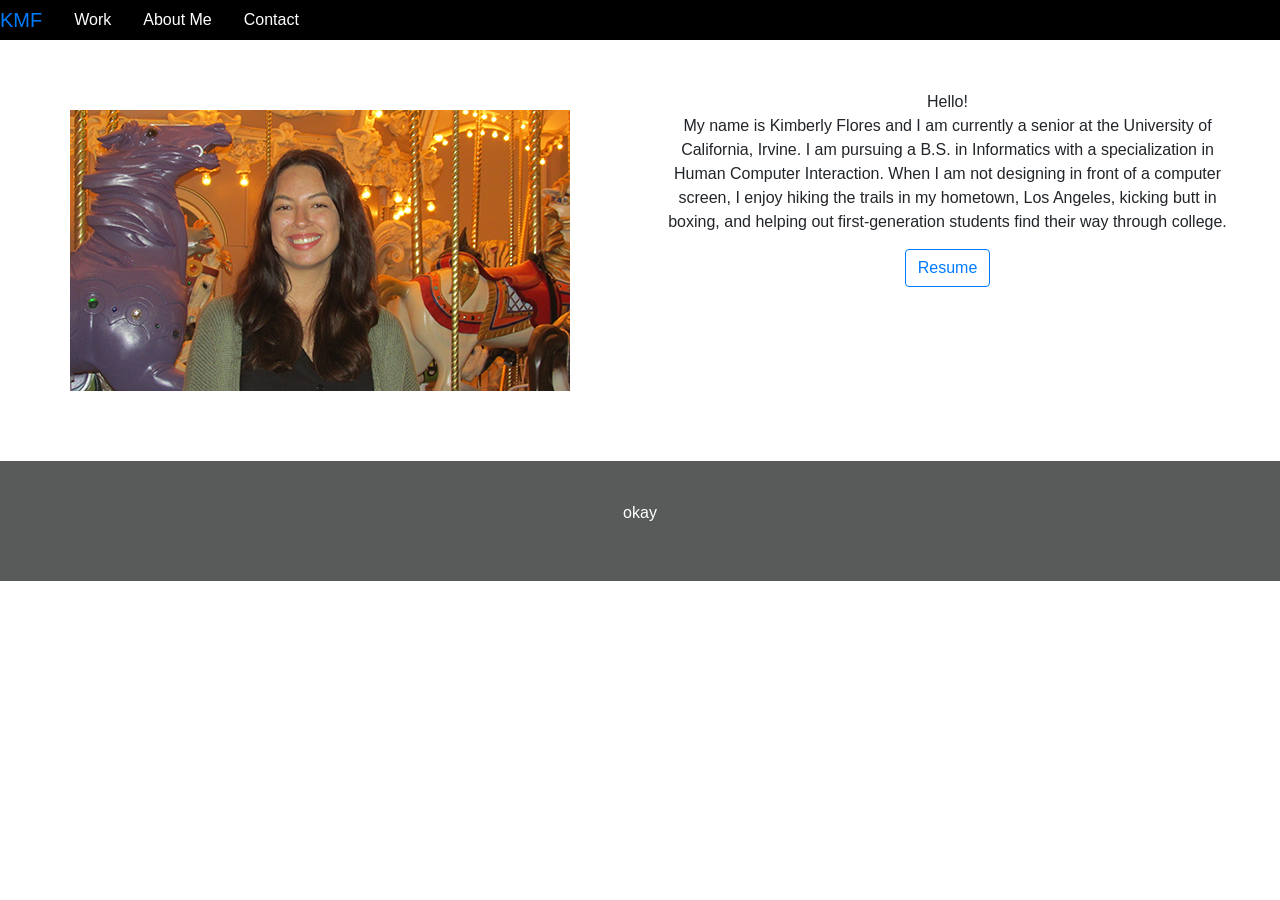
==== aboutme.html @ 7723c7f4 "added an aboutme page" ====
<!DOCTYPE html>
<html lang="en">

<!--
WRITTEN BY: Kimberly Flores
EMAIL: kimbermf@uci.edu
-->

<head>
  <meta charset="utf-8">
  <meta name="author" content="Kimberly Flores">
  <meta name="description" content="A design portfolio">
  <link rel="stylesheet" type="text/css" href="css_code.css" />

   <meta name="viewport" content="width=device-width, initial-scale=1, shrink-to-fit=no">

       <!-- Bootstrap CSS -->
   <link rel="stylesheet" href="https://stackpath.bootstrapcdn.com/bootstrap/4.1.3/css/bootstrap.min.css" integrity="sha384-MCw98/SFnGE8fJT3GXwEOngsV7Zt27NXFoaoApmYm81iuXoPkFOJwJ8ERdknLPMO" crossorigin="anonymous">

   <title>Hello, world!</title>


</head>
<body>
    <nav class="nav">
      <a class="navbar-brand" href="index.html">KMF</a>
        <ul class="nav">
          <li class="nav-item">
            <a class="nav-link active" href="#">Work</a>
          </li>
          <li class="nav-item">
            <a class="nav-link" href="aboutme.html">About Me</a>
          </li>
          <li class="nav-item">
            <a class="nav-link" href="#">Contact</a>
          </li>
        </ul>

    </nav>

    <div class="container-fluid" id=aboutme>
      <div class="row">
        <div class="col-6">
          <img src="me.jpg" classs="img-fluid">
        </div>
        <div class="col-6">
          <p>
        Hello! <br>My name is Kimberly Flores and I am currently a senior
        at the University of California, Irvine. I am pursuing a B.S. in
        Informatics with a specialization in Human Computer Interaction.
        When I am not designing in front of a computer screen, I enjoy hiking
        the trails in my hometown, Los Angeles, kicking butt in boxing, and
        helping out first-generation students find their way through college.
        <br>
        <button type="button" class="btn btn-outline-primary" id=btn>Resume</button>
          </p>

        </div>
      </div>
    </div>

    <footer class="page-footer font-small blue fixed-bottome">
      <p>okay</p>
    </footer>

     </body>
   </html>
---- css_code.css ----
#Navigation{
  font-size:25px;
  color:white;
  background-color: #585b5a;
}

.nav{
  background-color: black;
}

.nav-link{
  color:white;
}

#Introduction{
  text-align: center;
  padding: 100px;
  font-size: 30px;
  background-color:#b5f4e3;
}

#WorkSection{
  text-align: center;
  padding: 20px;
  font-size: 25px;
}

footer{
  text-align: center;
  padding: 30px;
  background-color:#585b5a;
  color:white;
}

.info{
  text-align: center;
  padding: 30px;
}

img{
  text-align: center;
  padding: 30px;
  max-width:100%;
  height:auto;
}

html{
  height:100%;
}

body{
  min-height: 100%;
}

p{
  text-align: center;
  padding: 10px;
}

button{
  padding: 20px;
}

#aboutme{
  padding: 40px;
}

#btn{
  margin:15px;
}
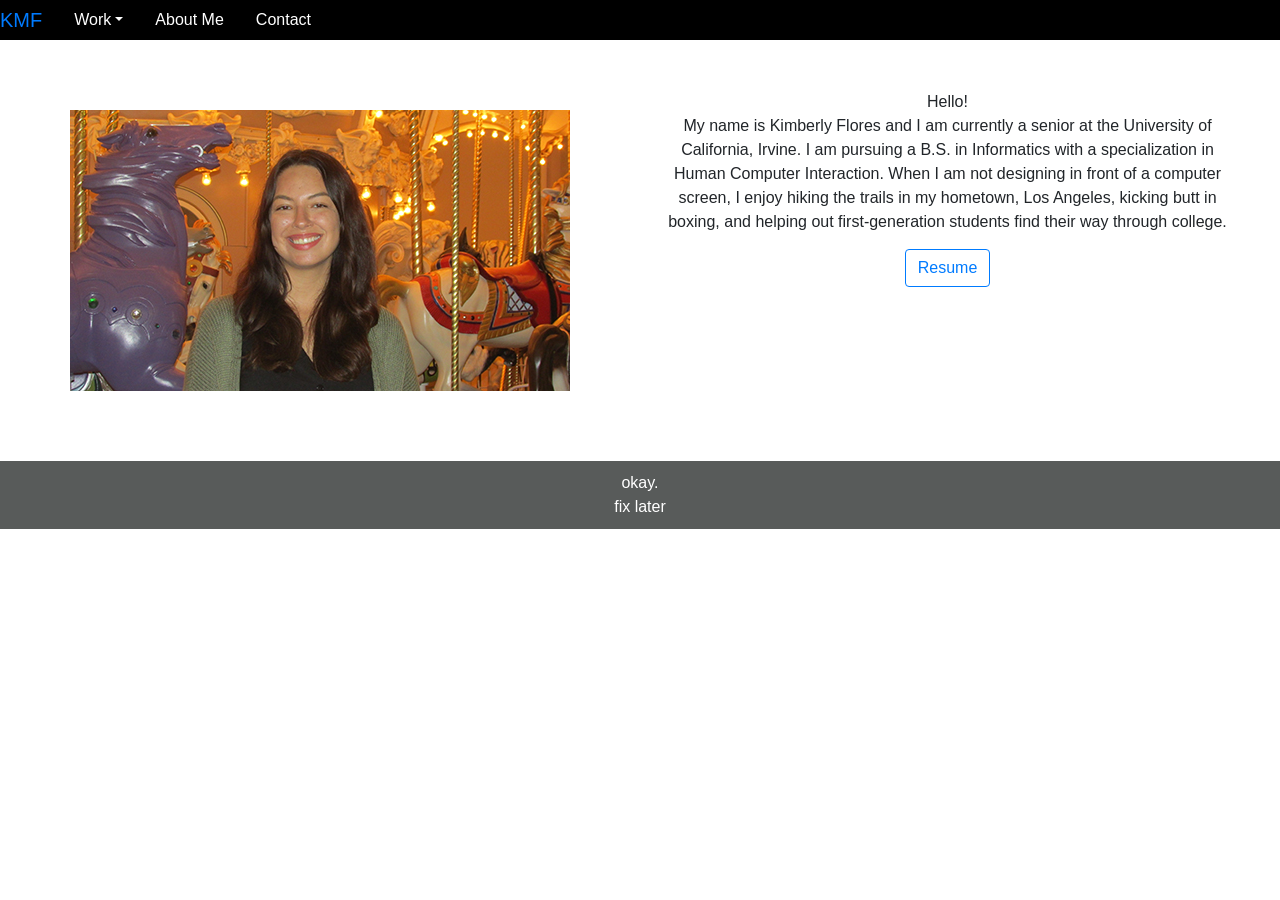
==== commit 18b11985: "added dropdown menu to nav" ====
--- a/aboutme.html
+++ b/aboutme.html
@@ -17,6 +17,12 @@
        <!-- Bootstrap CSS -->
    <link rel="stylesheet" href="https://stackpath.bootstrapcdn.com/bootstrap/4.1.3/css/bootstrap.min.css" integrity="sha384-MCw98/SFnGE8fJT3GXwEOngsV7Zt27NXFoaoApmYm81iuXoPkFOJwJ8ERdknLPMO" crossorigin="anonymous">
 
+
+   <script src="https://code.jquery.com/jquery-3.3.1.slim.min.js" integrity="sha384-q8i/X+965DzO0rT7abK41JStQIAqVgRVzpbzo5smXKp4YfRvH+8abtTE1Pi6jizo" crossorigin="anonymous"></script>
+   <script src="https://cdnjs.cloudflare.com/ajax/libs/popper.js/1.14.3/umd/popper.min.js" integrity="sha384-ZMP7rVo3mIykV+2+9J3UJ46jBk0WLaUAdn689aCwoqbBJiSnjAK/l8WvCWPIPm49" crossorigin="anonymous"></script>
+   <script src="https://stackpath.bootstrapcdn.com/bootstrap/4.1.3/js/bootstrap.min.js" integrity="sha384-ChfqqxuZUCnJSK3+MXmPNIyE6ZbWh2IMqE241rYiqJxyMiZ6OW/JmZQ5stwEULTy" crossorigin="anonymous"></script>
+
+
    <title>Hello, world!</title>
 
 
@@ -25,8 +31,13 @@
     <nav class="nav">
       <a class="navbar-brand" href="index.html">KMF</a>
         <ul class="nav">
-          <li class="nav-item">
-            <a class="nav-link active" href="#">Work</a>
+          <li class="nav-item dropdown">
+            <a class="nav-link dropdown-toggle" data-toggle="dropdown" href="#" role="button" aria-hasppopup="true" aria-expanded="false">Work</a>
+            <div class="dropdown-menu">
+              <a class="dropdown-item" href="#">Code</a>
+              <a class="dropdown-item" href="#">UI/UX</a>
+              <a class="dropdown-item" href="#">Design</a>
+            </div>
           </li>
           <li class="nav-item">
             <a class="nav-link" href="aboutme.html">About Me</a>
@@ -51,7 +62,6 @@
         When I am not designing in front of a computer screen, I enjoy hiking
         the trails in my hometown, Los Angeles, kicking butt in boxing, and
         helping out first-generation students find their way through college.
-        <br>
         <button type="button" class="btn btn-outline-primary" id=btn>Resume</button>
           </p>
 
@@ -59,8 +69,9 @@
       </div>
     </div>
 
-    <footer class="page-footer font-small blue fixed-bottome">
-      <p>okay</p>
+
+    <footer>
+      <p>okay. <br> fix later</p>
     </footer>
 
      </body>
--- a/css_code.css
+++ b/css_code.css
@@ -1,7 +1,5 @@
-#Navigation{
-  font-size:25px;
-  color:white;
-  background-color: #585b5a;
+html, body{
+  height:100%;
 }
 
 .nav{
@@ -27,10 +25,10 @@
 
 footer{
   text-align: center;
-  padding: 30px;
   background-color:#585b5a;
   color:white;
 }
+
 
 .info{
   text-align: center;
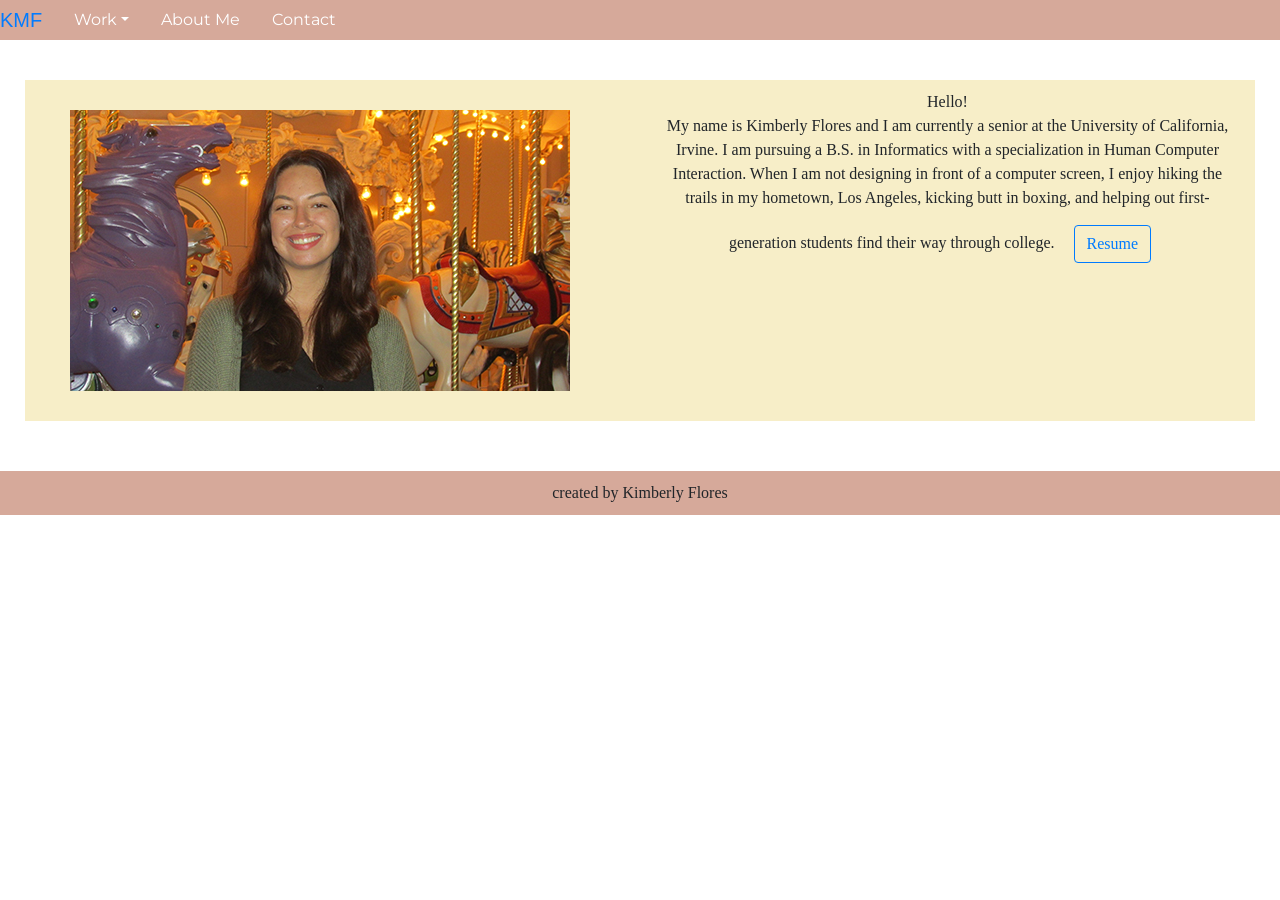
==== commit a54ec47a: "made several changes to css and added images" ====
--- a/aboutme.html
+++ b/aboutme.html
@@ -12,6 +12,8 @@
   <meta name="description" content="A design portfolio">
   <link rel="stylesheet" type="text/css" href="css_code.css" />
 
+  <link href="https://fonts.googleapis.com/css?family=Montserrat|Old+Standard+TT" rel="stylesheet">
+
    <meta name="viewport" content="width=device-width, initial-scale=1, shrink-to-fit=no">
 
        <!-- Bootstrap CSS -->
@@ -23,7 +25,7 @@
    <script src="https://stackpath.bootstrapcdn.com/bootstrap/4.1.3/js/bootstrap.min.js" integrity="sha384-ChfqqxuZUCnJSK3+MXmPNIyE6ZbWh2IMqE241rYiqJxyMiZ6OW/JmZQ5stwEULTy" crossorigin="anonymous"></script>
 
 
-   <title>Hello, world!</title>
+   <title>Kimberly M Flores</title>
 
 
 </head>
@@ -34,7 +36,7 @@
           <li class="nav-item dropdown">
             <a class="nav-link dropdown-toggle" data-toggle="dropdown" href="#" role="button" aria-hasppopup="true" aria-expanded="false">Work</a>
             <div class="dropdown-menu">
-              <a class="dropdown-item" href="#">Code</a>
+              <a class="dropdown-item" href="code.html">Code</a>
               <a class="dropdown-item" href="#">UI/UX</a>
               <a class="dropdown-item" href="#">Design</a>
             </div>
@@ -62,7 +64,7 @@
         When I am not designing in front of a computer screen, I enjoy hiking
         the trails in my hometown, Los Angeles, kicking butt in boxing, and
         helping out first-generation students find their way through college.
-        <button type="button" class="btn btn-outline-primary" id=btn>Resume</button>
+        <button type="button" class="btn btn-outline-primary">Resume</button>
           </p>
 
         </div>
@@ -71,7 +73,7 @@
 
 
     <footer>
-      <p>okay. <br> fix later</p>
+      <p>created by Kimberly Flores</p>
     </footer>
 
      </body>
--- a/css_code.css
+++ b/css_code.css
@@ -1,38 +1,61 @@
-html, body{
-  height:100%;
+html,body
+{
+    width: 100%;
+    height: 100%;
+    margin: 0px;
+    padding: 0px;
+    overflow-x: hidden;
 }
 
+/*navigation*/
 .nav{
-  background-color: black;
+  background-color: #D6A99A;
 }
+
+
 
 .nav-link{
   color:white;
+  font-family: 'Montserrat', sans-serif;
 }
 
+
+
+/*homepage*/
 #Introduction{
   text-align: center;
   padding: 100px;
   font-size: 30px;
-  background-color:#b5f4e3;
+  background-image:url(sand.gif);
+  background-repeat: no-repeat;
+  background-size:cover;
+
 }
 
 #WorkSection{
   text-align: center;
   padding: 20px;
   font-size: 25px;
-}
-
-footer{
-  text-align: center;
-  background-color:#585b5a;
-  color:white;
+  font-family: 'Montserrat', sans-serif;
 }
 
 
+.row{
+  background-color: #f7eec8;
+}
+
+/*footer*/
+footer{
+  text-align: center;
+  background-color:#D6A99A;
+  margin-top: 10px;
+
+}
+
+/*images homepage*/
 .info{
   text-align: center;
-  padding: 30px;
+  background-color: #f7eec8;
 }
 
 img{
@@ -42,27 +65,51 @@
   height:auto;
 }
 
-html{
-  height:100%;
-}
-
-body{
-  min-height: 100%;
-}
 
 p{
   text-align: center;
   padding: 10px;
+  font-family:Old Standard TT;
 }
 
-button{
-  padding: 20px;
-}
-
+/*about me page*/
 #aboutme{
   padding: 40px;
 }
 
-#btn{
+.btn{
   margin:15px;
+  text-align: center;
 }
+
+#links{
+  text-align: center;
+}
+
+h4{
+  text-align: center;
+  font-family: Montserrat, sans-serif;
+}
+
+.workpages{
+    padding:80px;
+    background: url(binary.png);
+}
+
+.workpages p{
+  text-align:left;
+  font-size: 50px;
+}
+
+#videos {
+  text-align: center;
+}
+
+#ttt{
+  text-align: center;
+}
+
+/*code page*/
+.test{
+  padding: 10px;
+}
